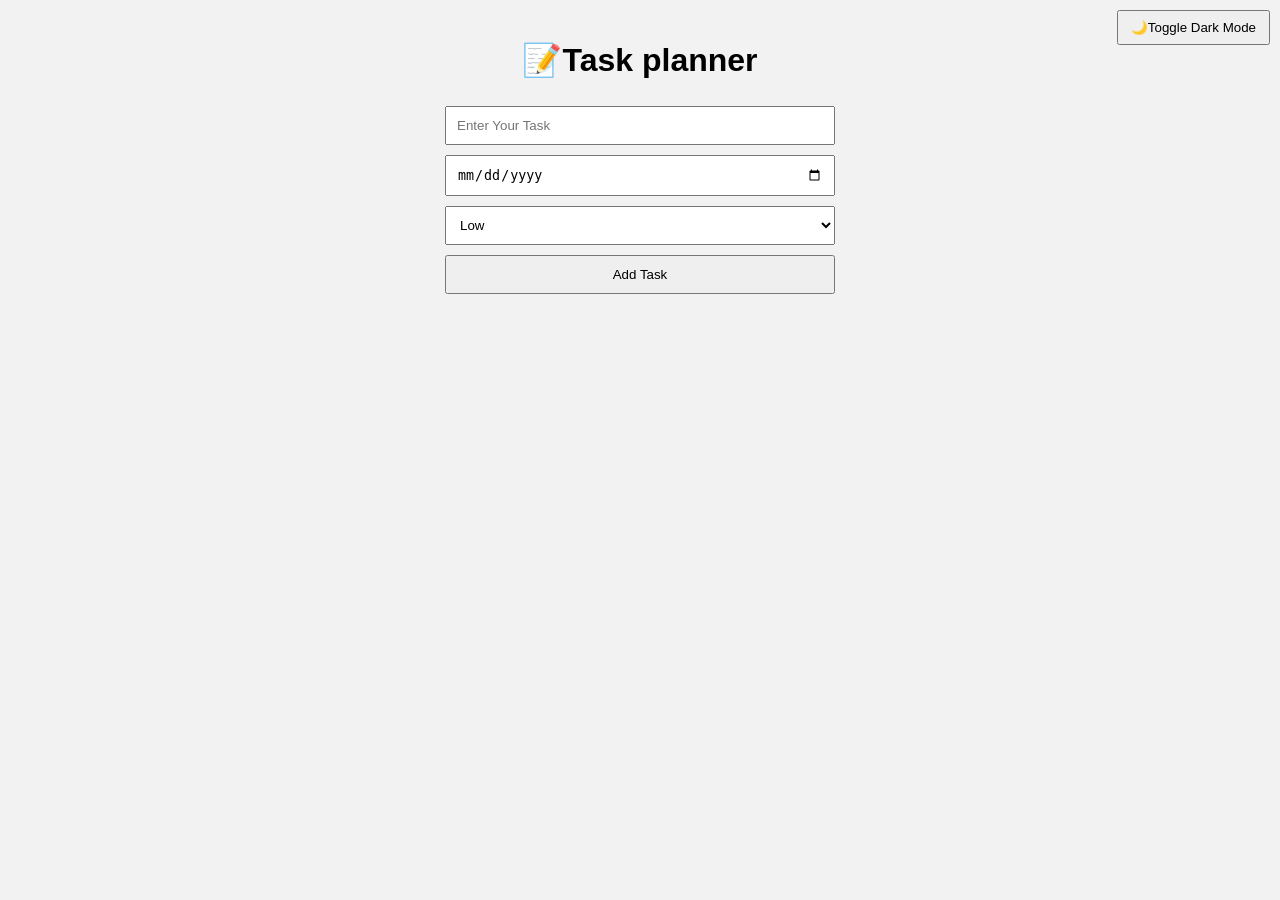
==== todo-list .html @ f8fd6782 "Add files via upload" ====
<!DOCTYPE html>
<html>
    <head>
        <meta charset="UTF-8">
        <title>TO-DO-LIST Task Planner</title>
        <link rel="stylesheet" href="todo-list .css">
    </head>
    <body>
        <button id="darkmode">🌙Toggle Dark Mode</button>
        <h1>📝Task planner</h1>
        <div class="inputs">
            <input type="text" id="task" placeholder="Enter Your Task">
            <input type="date" id="date">
            <select id="priority">
                <option value="low">Low </option>
                <option value="medium">Medium</option>
                <option value="high">High</option>
            </select>
            <button id="addbtn">Add Task</button>
            <p id="msg" style="color:red;"></p>
            </div>
            <div id="result"></div>
            <script src="todo-list .js"></script>

    </body>
</html>
---- todo-list .css ----
body{
    font-family: Arial,sans-serif;
    background-color: #f2f2f2;
    margin: 0;
    padding: 20px;
    transition: background-color 0.3s ,color 0.3s;
}
.dark{
    background-color: #1e1e2f;
    color: white;
}
h1{
    text-align: center;
}
.inputs{
    display: flex;
    flex-direction: column;
    max-width: 400px;
    margin: 0 auto 20px;
}
.inputs input,.inputs select,.inputs button{
    padding: 10px;
    margin: 5px;
    font: 16px;

}
#result .task{
    display: flex;
    justify-content: space-between;
    align-items: center;
    padding: 10px;
    border-bottom: 1px solid ccc;
}
.completed{
    text-decoration: line-through;
    opacity: 0.6;
}
.overdue{
    color:red;
}
.upcomming{
    color: green;
}

.soon{
    color: orange;
}

#darkmode{
    position: absolute;
    top: 10px;
    right: 10px;
    padding: 8px 12px;
    cursor: pointer;
}
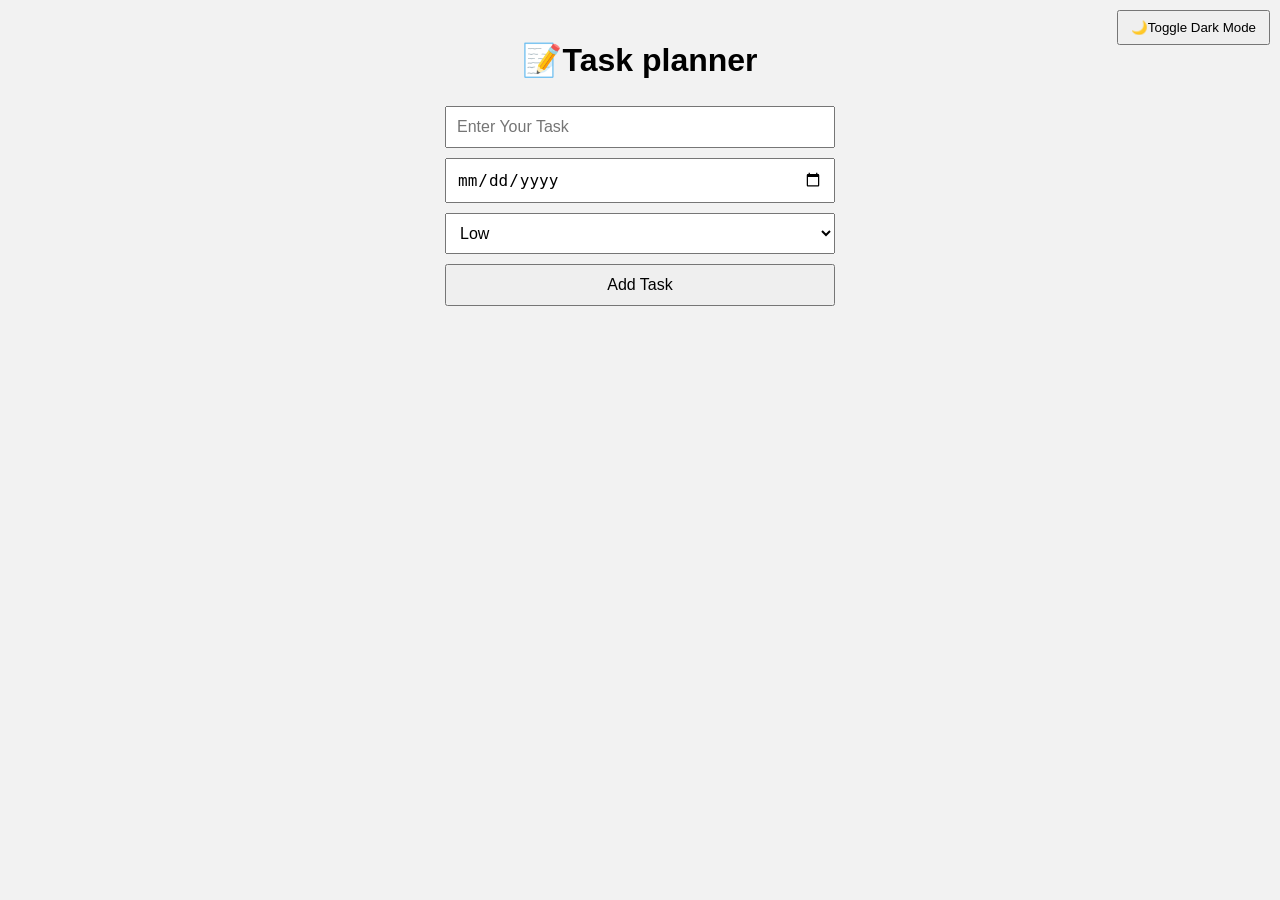
==== commit 4834adbc: "Update todo-list .html" ====
--- a/todo-list .html
+++ b/todo-list .html
@@ -4,6 +4,8 @@
         <meta charset="UTF-8">
         <title>TO-DO-LIST Task Planner</title>
         <link rel="stylesheet" href="todo-list .css">
+        <link rel="icon" href="https://cdn-icons-png.flaticon.com/512/747/747310.png" type="image/png">
+
     </head>
     <body>
         <button id="darkmode">🌙Toggle Dark Mode</button>
@@ -23,4 +25,5 @@
             <script src="todo-list .js"></script>
 
     </body>
-</html>+
+</html>
--- a/todo-list .css
+++ b/todo-list .css
@@ -21,7 +21,7 @@
 .inputs input,.inputs select,.inputs button{
     padding: 10px;
     margin: 5px;
-    font: 16px;
+    font-size: 16px;
 
 }
 #result .task{
@@ -29,7 +29,7 @@
     justify-content: space-between;
     align-items: center;
     padding: 10px;
-    border-bottom: 1px solid ccc;
+    border-bottom: 1px solid #ccc;
 }
 .completed{
     text-decoration: line-through;
@@ -54,3 +54,4 @@
     cursor: pointer;
 }
 
+    
